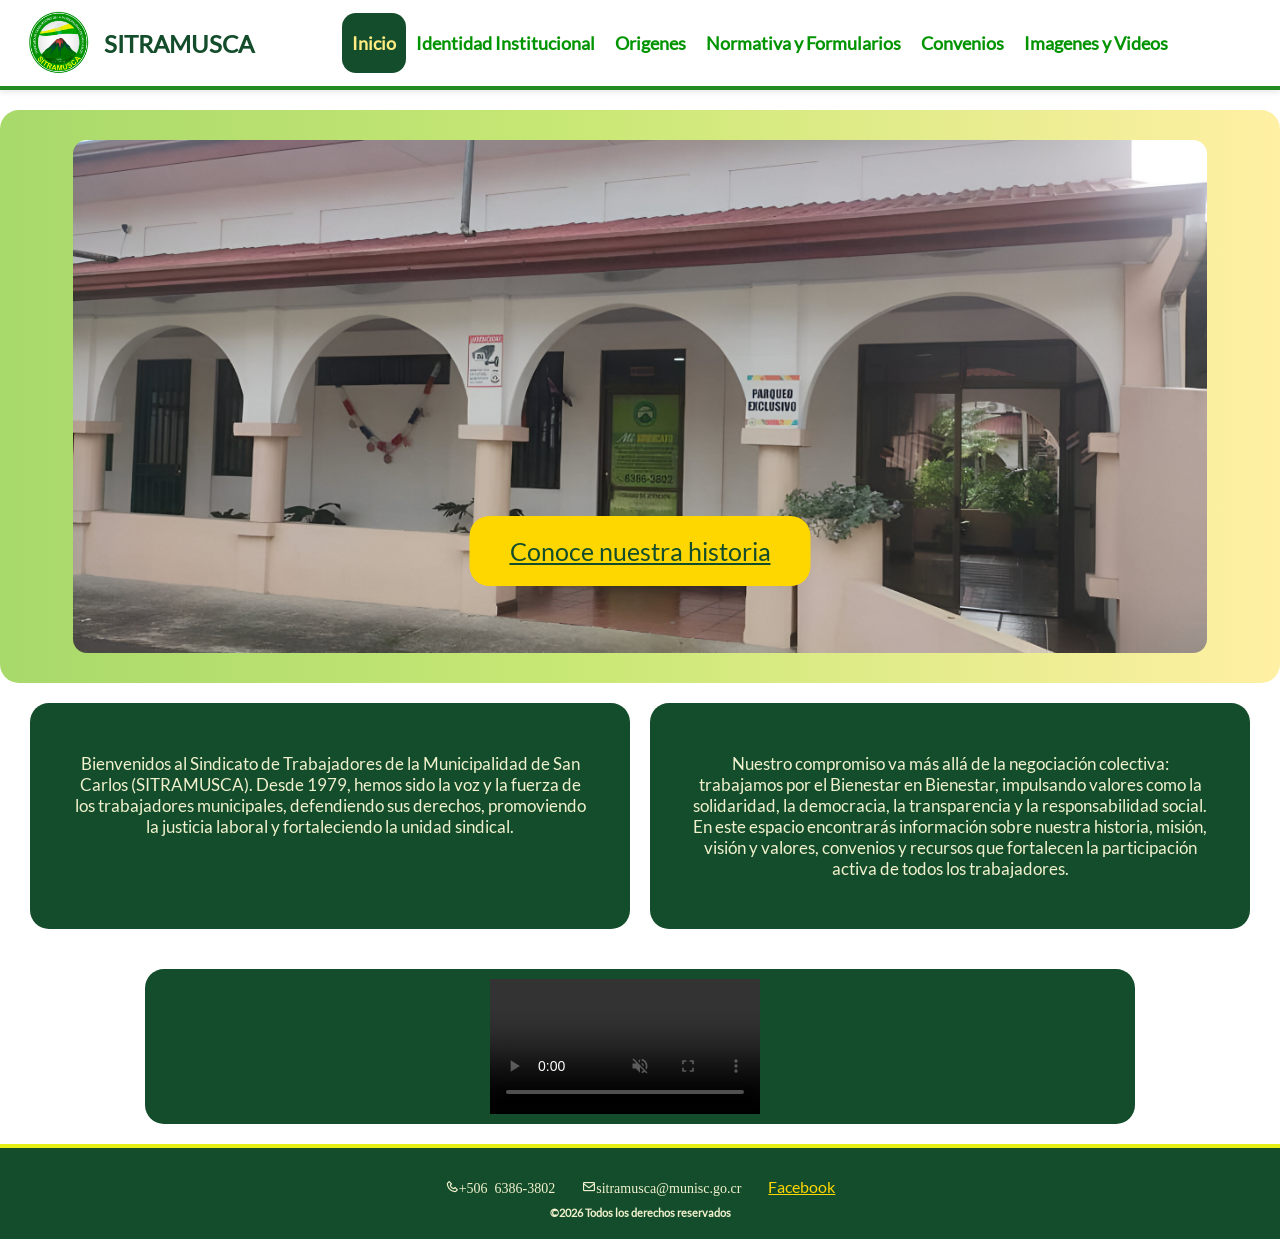
==== index.html @ c6d67388 "Add files via upload" ====
<!DOCTYPE html>
<html lang="es">
    <head>
        <meta charset="UTF-8">
        <meta name="viewport" content="width=device-width, initial-scale=1.0">
        <meta name="description"content="plantilla de ejemplo para HTML5, CSS3 y JavaScript"> 
        <meta name="Keywords" content="HTML5, CSS3 y JavaScript">
        <title id="titulo">Sindicato de Trabajadores de la Municipalidad de San Carlos - Incio</title>
        <link href='https://unpkg.com/boxicons@2.1.4/css/boxicons.min.css' rel='stylesheet'>
        <link rel="shortcut icon" type="image/x-icon" href="res/logo.png">
        <link rel="stylesheet" href="CSS/estilos.css">
    </head>
    <body>
        <div id="agrupar">

            <header class="Arriba">

                <img class="lo" src="./res/logo.png" alt="">

                <h1 class="Si">SITRAMUSCA</h1>
                <button class="menu-toggle" id="menuToggle" type="button" aria-label="Abrir menú" aria-expanded="false" aria-controls="menu"><span></span><span></span><span></span></button>

                <nav id='menu'>

                    <ul>
                        <li><a href='./index.html' class="act">Inicio</a></li>
                        <li><a href='./II/ISITRAMUSCA.html'>Identidad Institucional</a></li>
                        <li><a href='./Or/Origenes.html'>Origenes</a></li>
                        <li><a href='./MN/MarcoN.html'>Normativa y Formularios</a></li>
                        <li><a href="./Convenios/Co.html">Convenios</a></li>
                        <li><a href='./Imagenes/imagen.html'>Imagenes y Videos</a></li>
                    </ul>

                </nav>

            </header> 

            <div class="Li"></div>

        </div>  

        <article class="Bb">

            <div class="imagenb">

                <img src="./res/Banner4.cl.jpg" alt="I1" class="ImagenA">

                <div class="t">

                    <a href="NuestraHi/NuHi.html" class="b">Conoce nuestra historia</a>

                </div>

            </div>

        </article>  

        <section class="se">

            <div class="bloq">

                <article class="pb">

                    <header>

                        <hgroup>

                            <p>Bienvenidos al Sindicato de Trabajadores de la Municipalidad de San Carlos (SITRAMUSCA).
                                Desde 1979, hemos sido la voz y la fuerza de los trabajadores municipales, defendiendo sus derechos, promoviendo la justicia laboral y fortaleciendo la unidad sindical.</p>
                       
                        </hgroup>
                    </header>
                </article>

                <article class="pb">
                    <header>
                        <hgroup>
                            <p>Nuestro compromiso va más allá de la negociación colectiva: trabajamos por el Bienestar en Bienestar, impulsando valores como la solidaridad, la democracia, la transparencia y la responsabilidad social.

                                En este espacio encontrarás información sobre nuestra historia, misión, visión y valores, convenios y recursos que fortalecen la participación activa de todos los trabajadores.</p>
                        </hgroup>
                    </header>
                </article>

                <article class="BBB">

                    <header>

                        <hgroup>

                            <video autoplay muted controls width="700" height="440">

                                <source src="./res/Sabias qe.mp4" type="video/mp4">
                            
                            </video>
                        </hgroup>

                    </header>

                </article>

            </div>

        </section>
    
        <footer id="pie">
            <div>

                <i class='bx  bx-phone'>+506 6386-3802</i>
                <i class='bx  bx-envelope'>sitramusca@munisc.go.cr</i>
                <a href="https://www.facebook.com/share/17MAuwQBsU/">Facebook</a>

            </div>

            <h6>&copy;2026 Todos los derechos reservados</h6> 

        </footer>

    <script src="./JS/menu.js" defer></script>
</body>
    
</html>
---- CSS/estilos.css ----
* {
  margin: 0px;
  padding: 0px;
  box-sizing: border-box;
  font-family: Fuente;
}

.t .tb {
  font: bold 24px Fuente, sans-serif;
  color: #FBC02D;
}

h2 {
  font: 10px;
  text-align: justify;
}

h6 {
  color: #f1f1cd;
}


#agrupar {
  width: 100%;
  margin: 0;

  padding-top: 8px;

  text-align: left;
  position: fixed;

  top: 0;
  left: 0;
  z-index: 9999;
  background-color: white;
  box-shadow: 0 2px 6px rgb(0, 0, 0, 0.10);
}

.Arriba {
  display: flex;
  align-items: center;
  gap: 10px;
  margin: 0;
  padding: 0 24px;
  background-color: white;
  width: 100%;

}

.Si {
  width: auto;
  margin: 0;
  font-size: 24px;
  white-space: nowrap;
  color: #144d2b;
}

.lo {
  border: 0px;
  width: 70px;
  height: 70px;
  flex-shrink: 0;
}

.se {
  padding: 0 20px;
  width: 100%;
  margin: 20px, auto;
}

#pie {
  clear: both;
  width: 100%;
  height: auto;
  padding: 20px 12px;
  box-sizing: border-box;
  text-align: center;
  border-top: 4px solid #e7f015;
  background-color: #144d2b;
}

#pie i {
  font-size: 14px;
  padding: 12px;
  color: #f1f1cd;
}


.Li {
  width: 100%;
  margin-top: 8px;
  padding: 0;
  border-top: 4px solid #228b22;
}

.pb {
  flex: 1 1 400px;
  max-width: 600px;
  padding: 35px 30px;
  min-width: 280px;

  background: #144d2b;
  border-radius: 19px;
  padding: 50px 40px;
  box-sizing: border-box;
  text-align: center;
  float: none;
  font-size: 17px;
  color: #f1f1cd;

}

b p {
  color: #f1f1cd;
}

.BB {
  width: 160%;
  text-align: center;
  float: left;
  margin: 20px 15px;
  padding: 10px;
  background: #228b22;
  display: flex;
  color: #fffbc9;
  border-radius: 19px
}

.BBB {
  display: flex;
  justify-content: center;
  width: 100%;
  max-width: 990px;
  margin: 20px auto;
  padding: 10px;
  box-sizing: border-box;
  background: #144d2b;
  border-radius: 19px;
  color: #fffbc9;
  font-size: 19px;
  text-align: center;
  float: none;
}

.BBB video {
  display: block;
  width: 90%;
  max-width: 500px;
  height: auto;
}

.Bb {
  width: 100%;
  height: 100%;
  text-align: center;
  margin: 20px 0px;
  padding: 10px;
  background: linear-gradient(90deg, #A8D96B 0%, #C9E875 45%, #FFF0A3 100%);
  display: flex;
  border-radius: 19px
}

.g {
  width: 1300px;
  text-align: center;
  margin-bottom: 20px;
  padding: 40px;
  display: flex;
  border-radius: 19px;
  margin-left: 20px;
  font-size: 25px;
  background: linear-gradient(90deg, #A8D96B 0%, #C9E875 45%, #FFF0A3 100%);
  color: #144d2b;
}

.g p {
  margin-left: 25px
}

.Nuc {
  width: 1200px;
  text-align: center;
  float: left;
  margin: 20px 50px;
  padding: 40px;
  display: flex;
  border-radius: 19px;
  background: linear-gradient(90deg, #A8D96B 0%, #C9E875 45%, #FFF0A3 100%);
  color: #144d2b;

}


.Nucas {
  width: calc(100% - 40px);
  max-width: 1200px;
  margin: 20px auto;
  padding: 40px;
  display: block;
  float: none;
  border-radius: 19px;
}

.Nucs {
  width: 1200px;
  text-align: center;
  float: left;
  margin: 20px 50px;
  padding: 40px;
  display: flex;
  border-radius: 19px;
  background-color: #144d2b;
  color: #fffbc9;
  font-size: 20px;
}

.Nuca {
  width: 700px;
  text-align: center;
  margin: 20px 320px;
  padding: 40px;
  display: flex;
  border-radius: 19px;
  background-color: #144d2b;

}

.Btr {
  display: flex;
  flex-wrap: wrap;
  gap: 20px;
  justify-content: center;
  margin-top: 20px;
}

article footer p {
  font: italc 14px verdana, sans-serif;
}

#body {
  font-family: Verdana, 'Lucida Grande';
}

body {
  background-color: #ffffff;

  padding-top: 90px;
}

@font-face {
  font-family: "Fuente";
  src: url('../res/Lato-Regular.ttf');
}

.imagenb {
  position: relative;
  overflow: hidden;
  display: block;
  width: 100%;
  text-align: center;
  margin: 20px auto;
}

img {
  border-radius: 14px;
}

.imgenb img {
  height: 100%;
  width: 100%;
  margin: auto, auto;
}

.t {
  position: absolute;
  top: 80%;
  left: 50%;
  transform: translate(-50%, -50%);
  color: #ffd700;
  text-align: center;
  padding: 20px;
  border-radius: 20px;
}

.t,
h2 {
  font-size: 2em;
  margin-bottom: 10px;

}

.b {
  display: inline-block;
  padding: 20px 40px;
  background-color: #ffd700;
  color: #144d2b;
  border-radius: 20px;
  flex-shrink: 0;
  font-size: 25px;
}

.Target {
  position: relative;
  width: 300px;
  height: 400px;
  padding: 40px;
  margin-bottom: 100px;
  margin-left: 120px;
}

.Target div {
  position: absolute;
  width: 100%;
  height: 100%;
  display: flex;
  align-items: center;
  justify-content: center;
  backface-visibility: hidden;
  transition: 1s;
}

.Target .Frente {
  background-color: #ffec81;
  transform: perspective(500px) rotateY(0deg);
  color: #1e661e;
}

.Target .Atras {
  background-color: #f1f1cd;
  transform: perspective(500px) rotateY(180deg);
  color: #144d2b;
  text-align: left;
  font-size: 19px;
}

.Target .Atras p {
  margin-left: 5px;
}

.Target:hover .Frente {
  transform: perspective(500px) rotateY(180deg);
}

.Target:hover .Atras {
  transform: perspective(500px) rotateY(360deg);

}

.TargetVi {
  position: relative;
  width: 300px;
  height: 400px;
  padding: 40px;
  margin-bottom: 100px;
}

.TargetVi div {
  position: absolute;
  width: 100%;
  height: 100%;
  display: flex;
  align-items: center;
  justify-content: center;
  backface-visibility: hidden;
  transition: 1s;
}

.TargetVi .frentevi {
  background-color: #ffec81;
  transform: perspective(500px) rotateY(0deg);
  color: #144d2b;
}

.TargetVi .atrasvi {
  background: #f1f1cd;
  transform: perspective(500px) rotateY(180deg);
  color: #144d2b;
  text-align: left;
  font-size: 19px;
}

.TargetVi .atrasvi p {
  margin-left: 5px;
}

.TargetVi:hover .frentevi {
  transform: perspective(500px) rotateY(180deg);
}

.TargetVi:hover .atrasvi {
  transform: perspective(500px) rotateY(360deg);

}

.TargetVa {
  position: relative;
  width: 300px;
  height: 400px;
  padding: 40px;
  margin-bottom: 100px;
}

.TargetVa div {
  position: absolute;
  width: 100%;
  height: 100%;
  display: flex;
  align-items: center;
  justify-content: center;
  backface-visibility: hidden;
  transition: 1s;
}

.TargetVa .frenteva {
  background-color: #ffec81;
  transform: perspective(500px) rotateY(0deg);
  color: #144d2b;
}

.TargetVa .atrasva {
  background: #f1f1cd;
  transform: perspective(500px) rotateY(180deg);
  color: #144d2b;
  text-align: left;
  font-size: 18px;
}

.TargetVa .atrasva p {
  margin-left: 5px;
}

.TargetVa:hover .frenteva {
  transform: perspective(500px) rotateY(180deg);
}

.TargetVa:hover .atrasva {
  transform: perspective(500px) rotateY(360deg);
}

.Con {
  display: flex;
  justify-content: center;
  align-items: flex-start;
  gap: 20px;
  margin-top: 50px;
}

hgroup {
  display: flex;
  align-items: center;
  gap: 15px;
}

.F1 {
  width: 400px;
  height: auto;
  flex-shrink: 0;
}

.TI {
  display: flex;
  justify-content: center;
  align-items: flex-start;
  gap: 15px;
  text-align: justify
}

.TI p {
  width: 400px;
}

.imagenbo {
  position: relative;
  overflow: hidden;
  display: block;
  width: 100%;
  height: 100%;
  text-align: center;
  margin: 20px auto;
}

.imgenbo,
img {
  height: 100%;
  width: 90%;
  z-index: 1;
  margin: auto, auto;
}

.fe {
  width: 100%;
  justify-content: center;
  align-items: center;
  float: center;
  color: #144d2b;
  margin: 18px 230px;
  padding: 40px;
  background: linear-gradient(90deg, #A8D96B 0%, #C9E875 45%, #FFF0A3 100%);
  display: flex;
  align-items: center;
  border-radius: 19px;
}

a {
  color: #ffd700;
  padding: 12px;
}

.Botd {
  display: inline-block;
  padding: 34px 45px;
  color: #144d2b;
  background-color: #ffec81;
  font-weight: bold;
  text-decoration: none;
  border-radius: 19px;
  transition: 0.3s, transform 0.2s;
  cursor: pointer;
}

.Botd:hover {
  background: #228b22;
  transform: scale(1.05);
  color: #ffec81;

}

.Botds {
  display: inline-block;
  padding: 34px 45px;
  color: #144d2b;
  background-color: #ffec81;
  font-weight: bold;
  text-decoration: none;
  border-radius: 19px;
  transition: 0.3s, transform 0.2s;
  cursor: pointer;
  margin-left: 180px;
}

.Botds:hover {
  background: #1c721c;
  transform: scale(1.05);
  color: #ffec81;
}

.bloq {
  display: flex;
  flex-wrap: wrap;
  gap: 20px;
  justify-content: center;

  width: 100%;
  max-width: 1300px;
  margin: 20px, auto;
  transform: none;


}

.imagengrande i {
  color: rgb(255, 0, 51);
  font-size: 32px;
  cursor: pointer;
}

.imagengrande span {
  color: rgb(194, 119, 134);
  position: absolute;
  top: 5%;
  right: 5%;
  font-size: 30px;
  cursor: pointer;
}

.imagengrande p {
  color: rgb(194, 119, 134);
  position: absolute;
  top: 0%;
  right: 85%;
  font-size: 30px;
  cursor: pointer;
}

.imagengrande {
  display: none;
  position: fixed;
  top: 0;
  left: 0;
  width: 100vw;

  height: 100vh;
  max-width: none;
  max-height: none;

  transform: none;
  background: rgba(20, 77, 43, 0.8);
  justify-content: center;
  align-items: center;
  z-index: 9999;
  padding: 20px;
  border-radius: border-box;
  border-radius: 0;
}

#imagen {
  width: auto;
  height: auto;
  max-height: 90vw;
  max-height: 90vh;
  object-fit: contain;
  border-radius: 19px;
  display: block;
  margin: 0 auto;
}

#Cerrar {
  position: absolute;
  top: 20px;
  right: 90px;
  font-size: 50px;
  font-weight: bold;
  color: rgb(230, 72, 72);
  cursor: pointer;
  z-index: 10000;
  user-select: none;
}

#Cerrar:hover {
  color: rgb(215, 104, 104);
}

.BC {
  display: flex;
  justify-content: center;
  width: 100%;
  min-height: 75px;
  padding: 20px 30px;
  box-sizing: border-box;
  text-align: center;
  background-color: #144d2b;
  color: #ffd700;
  font-weight: bold;
  text-decoration: none;
  border-radius: 19px;
  transition: 0.3s, transform 0.2s;
  cursor: pointer;
  font-size: 25px;

}

.Buttones {
  display: grid;
  grid-template-columns: repeat(3, minmax(0, 1fr));
  width: 100%;
  max-width: 1000%;
  gap: 15px;
  padding: 0 15px;
  gap: 15px;
  box-sizing: border-box;
  margin-top: 20px, auto;


}

.BC:hover {
  background: #ffd700;
  transform: scale(1.05);
  color: #144d2b;
}

.Pe {
  margin: 10px 0px;
  padding: 30px;
  background: #144d2b;
  border-radius: 19px;
  text-align: center;
  max-width: 500px;
  flex: 1 1 calc(50% - 30px);
}

.TPe {
  font-size: 27px;
  margin-bottom: 20px;
  color: #ffec81;
}

.DocB {
  flex-wrap: wrap;
  gap: 25px;
  display: flex;
  justify-content: center;
  margin-bottom: 15px;
}

.ContPe {
  display: flex;
  justify-content: center;
  flex-wrap: wrap;
  max-width: 1300px;
  gap: 30px;
  margin: 30px auto;
}


#menu ul,
#menu li,
#menu a {
  margin: 0;
  padding: 0;
  box-sizing: border-box;
}

#menu {
  width: 100%;
  height: 40px;
  margin: 0;
  background: #ffffff;
  flex: 1;
  min-width: 0;

}

#menu ul {
  list-style: none;
  display: flex;
  justify-content: center;
  align-items: center;
  width: 100%;
  height: 40px;
}

#menu li {
  display: block;
  font: bold 14px Verdana, sans-serif;
}

#menu>ul>li>a {
  display: block;
  color: #009400;
  font-size: 18px;
  line-height: 40px;
  padding: 0 10px;
  text-decoration: none;
  white-space: nowrap;
  transition: color 0.15s;
}

#menu>ul>li>a:hover {
  padding: 10px 10px;
  color: #ffec81;
  background-color: #144d2b;
  transition: color 0.15s;
  transition: background-color 0.3s ease, color 0.3s ease;
  border-radius: 14px;
}

.PeC {

  flex: 0 1 350px;
  width: 350px;
  max-width: 350px;
  align-self: flex-start;
  padding: 30px;

  margin: 10px 0px;
  padding: 30px;
  background: #144d2b;
  border-radius: 19px;
  text-align: center;
  max-width: 500px;
  flex: 1 1 calc(50% - 30px);

}

.PeC .Botd {

  padding: 20px 30px;

}

.Nucas .BtCon {
  
  display: block;
  width: 100%;
}

#menu a.act
{

  color: #ffec81;

  background-color: #144d2b;
  padding: 10px 10px;
  border-radius: 14px;

}

#activ
{

display: inline-block;
  padding: 20px 40px;
  background-color: #144d2b;
  color: #ffd700;
  border-radius: 20px;
  flex-shrink: 0;
  font-size: 25px;

}

/* DISEÑO ADAPTABLE */

html {
  -webkit-text-size-adjust: 100%;
  text-size-adjust: 100%;
}

img,
video {
  max-width: 100%;
}

/* Botón del menú  */
.menu-toggle {
  display: none;
  margin-left: auto;
  width: 44px;
  height: 44px;
  padding: 10px;
  border: 0;
  background: transparent;
  cursor: pointer;
  flex-shrink: 0;
  flex-direction: column;
  justify-content: center;
  gap: 6px;
  -webkit-tap-highlight-color: transparent;
}

.menu-toggle span {
  display: block;
  width: 100%;
  height: 3px;
  background: #144d2b;
  border-radius: 2px;
  transition: transform 0.25s ease, opacity 0.2s ease;
}

.menu-toggle.abierto span:nth-child(1) {
  transform: translateY(9px) rotate(45deg);
}

.menu-toggle.abierto span:nth-child(2) {
  opacity: 0;
}

.menu-toggle.abierto span:nth-child(3) {
  transform: translateY(-9px) rotate(-45deg);
}


.BB {
  width: calc(100% - 30px);
}

.Con {
  flex: 1 1 auto;
  flex-wrap: wrap;
  width: 100%;
}

.Target {
  margin-left: 0;
}

.fe {
  width: auto;
}

.BBB>header {
  min-width: 0;
  max-width: 100%;
}

.BBB hgroup {
  min-width: 0;
  max-width: 100%;
}

.g {
  width: calc(100% - 40px);
  max-width: 1300px;
}

.Nuc,
.Nucs {
  width: calc(100% - 100px);
  max-width: 1200px;
}

.Nuca {
  width: calc(100% - 40px);
  max-width: 700px;
  margin-left: auto;
  margin-right: auto;
}

#imagen {
  max-width: 100%;
}

/* Tablets  */
@media (max-width: 1200px) {

  .Arriba {
    padding: 0 16px;
  }

  .menu-toggle {
    display: flex;
  }

  #menu {
    position: absolute;
    top: 100%;
    left: 0;
    right: 0;
    height: auto;
    display: none;
    flex: none;
    padding: 8px 0 12px;
    background: #ffffff;
    box-shadow: 0 8px 14px rgba(0, 0, 0, 0.12);
    max-height: calc(100vh - 90px);
    max-height: calc(100dvh - 90px);
    overflow-y: auto;
  }

  #menu.abierto {
    display: block;
  }

  #menu ul {
    flex-direction: column;
    align-items: stretch;
    justify-content: flex-start;
    height: auto;
  }

  #menu>ul>li>a,
  #menu>ul>li>a:hover,
  #menu>ul>li>a.act {
    padding: 0 18px;
    margin: 2px 12px;
    line-height: 44px;
    border-radius: 14px;
    white-space: normal;
  }

  .g {
    font-size: 22px;
    padding: 28px;
    margin-left: 20px;
    margin-right: 20px;
  }

  .Nuc,
  .Nucs {
    float: none;
    width: auto;
    margin: 20px;
    padding: 30px;
  }

  .fe {
    margin: 18px 0;
    padding: 28px;
  }

  .Botds {
    margin-left: 0;
  }

  .Buttones {
    grid-template-columns: repeat(2, minmax(0, 1fr));
  }

  .Nucas {
    padding: 28px 16px;
  }

  .BBB {
    width: calc(100% - 24px);
  }
}

/* Tablets pequeñas y celulares */
@media (max-width: 768px) {

  body {
    padding-top: 72px;
  }

  .lo {
    width: 52px;
    height: 52px;
  }

  .Si {
    font-size: 21px;
  }

  .se {
    padding: 0 12px;
  }

  .Bb {
    padding: 6px;
    border-radius: 14px;
  }

  .Bb img {
    width: 100%;
  }

  .t {
    width: max-content;
    max-width: 90%;
    padding: 0;
  }

  .b,
  #activ {
    padding: 10px 18px;
    font-size: 15px;
    border-radius: 14px;
    text-align: center;
  }

  .bloq {
    gap: 14px;
  }

  .pb {
    flex: 1 1 100%;
    min-width: 0;
    padding: 24px 18px;
    font-size: 16px;
    border-radius: 14px;
  }

  .BBB {
    margin: 14px auto;
    padding: 8px;
    font-size: 16px;
    border-radius: 14px;
  }

  .BBB>header {
    width: 100%;
  }

  .BBB hgroup {
    width: 100%;
    flex-direction: column;
    align-items: stretch;
    gap: 12px;
  }

  .BBB video {
    max-width: 100%;
    margin: 0 auto;
  }

  .Nuc,
  .Nucs {
    margin: 14px 12px;
    padding: 22px 16px;
    font-size: 16px;
    border-radius: 14px;
  }

  .Nuca {
    width: calc(100% - 24px);
    margin: 14px auto;
    padding: 20px 12px;
    border-radius: 14px;
  }

  .g {
    font-size: 17px;
    padding: 20px 16px;
    margin: 0 12px 16px;
    border-radius: 14px;
  }

  .g p {
    margin-left: 0;
  }

  .fe {
    padding: 20px 14px;
    margin: 14px 0;
    border-radius: 14px;
  }

  .BB {
    width: 100%;
    margin: 14px 0;
    border-radius: 14px;
  }

  .Con {
    margin-top: 20px;
    gap: 10px;
    justify-content: center;
  }

  .Target,
  .TargetVi,
  .TargetVa {
    width: min(320px, 100%);
    height: 460px;
    margin: 0 0 30px;
  }

  .Target div,
  .TargetVi div,
  .TargetVa div {
    top: 0;
    left: 0;
  }

  .Target .Atras,
  .TargetVi .atrasvi {
    font-size: 16px;
    padding: 0 8px;
  }

  .TargetVa .atrasva {
    font-size: 15px;
    padding: 0 8px;
  }

  .ContPe {
    gap: 14px;
    margin: 16px auto;
    padding: 0 12px;
  }

  .Pe,
  .PeC {
    flex: 1 1 100%;
    width: 100%;
    max-width: 100%;
    margin: 0;
    padding: 24px 16px;
    border-radius: 14px;
  }

  .TPe {
    font-size: 22px;
    margin-bottom: 16px;
  }

  .Botd {
    padding: 18px 24px;
    border-radius: 14px;
  }

  .Botds {
    padding: 18px 24px;
  }

  .PeC .Botd {
    padding: 18px 24px;
  }

  .Nucas {
    width: calc(100% - 24px);
    padding: 16px 8px;
    margin: 14px auto;
    border-radius: 14px;
  }

  .Buttones {
    padding: 0 8px;
    gap: 12px;
  }

  .BC {
    min-height: 60px;
    padding: 14px 16px;
    font-size: 20px;
    align-items: center;
    border-radius: 14px;
  }

  /* Imagen ampliada */
  .imagengrande {
    padding: 12px;
  }

  #Cerrar {
    top: 82px;
    right: 18px;
    font-size: 42px;
  }

  #imagen {
    max-height: 85vh;
    max-height: 85dvh;
    border-radius: 14px;
  }

  #pie {
    padding: 18px 12px;
  }

  #pie div {
    display: flex;
    flex-direction: column;
    align-items: center;
    gap: 2px;
  }

  #pie i {
    display: block;
    padding: 6px;
    font-size: 15px;
    overflow-wrap: anywhere;
  }

  #pie a {
    display: block;
  }
}

/* Celulares pequeños  */
@media (max-width: 480px) {

  .Arriba {
    padding: 0 10px;
    gap: 8px;
  }

  .Si {
    font-size: 19px;
  }

  .Buttones {
    grid-template-columns: minmax(0, 1fr);
  }

  .BC {
    font-size: 18px;
  }

  .g {
    font-size: 16px;
  }

  .TPe {
    font-size: 20px;
  }

  .Botd {
    padding: 16px 18px;
    font-size: 15px;
  }

  .b,
  #activ {
    padding: 8px 14px;
    font-size: 13px;
  }
}

/* Celular horizontal */
@media (max-width: 1200px) and (max-height: 500px) {
  #menu {
    max-height: calc(100vh - 80px);
    max-height: calc(100dvh - 80px);
  }
}
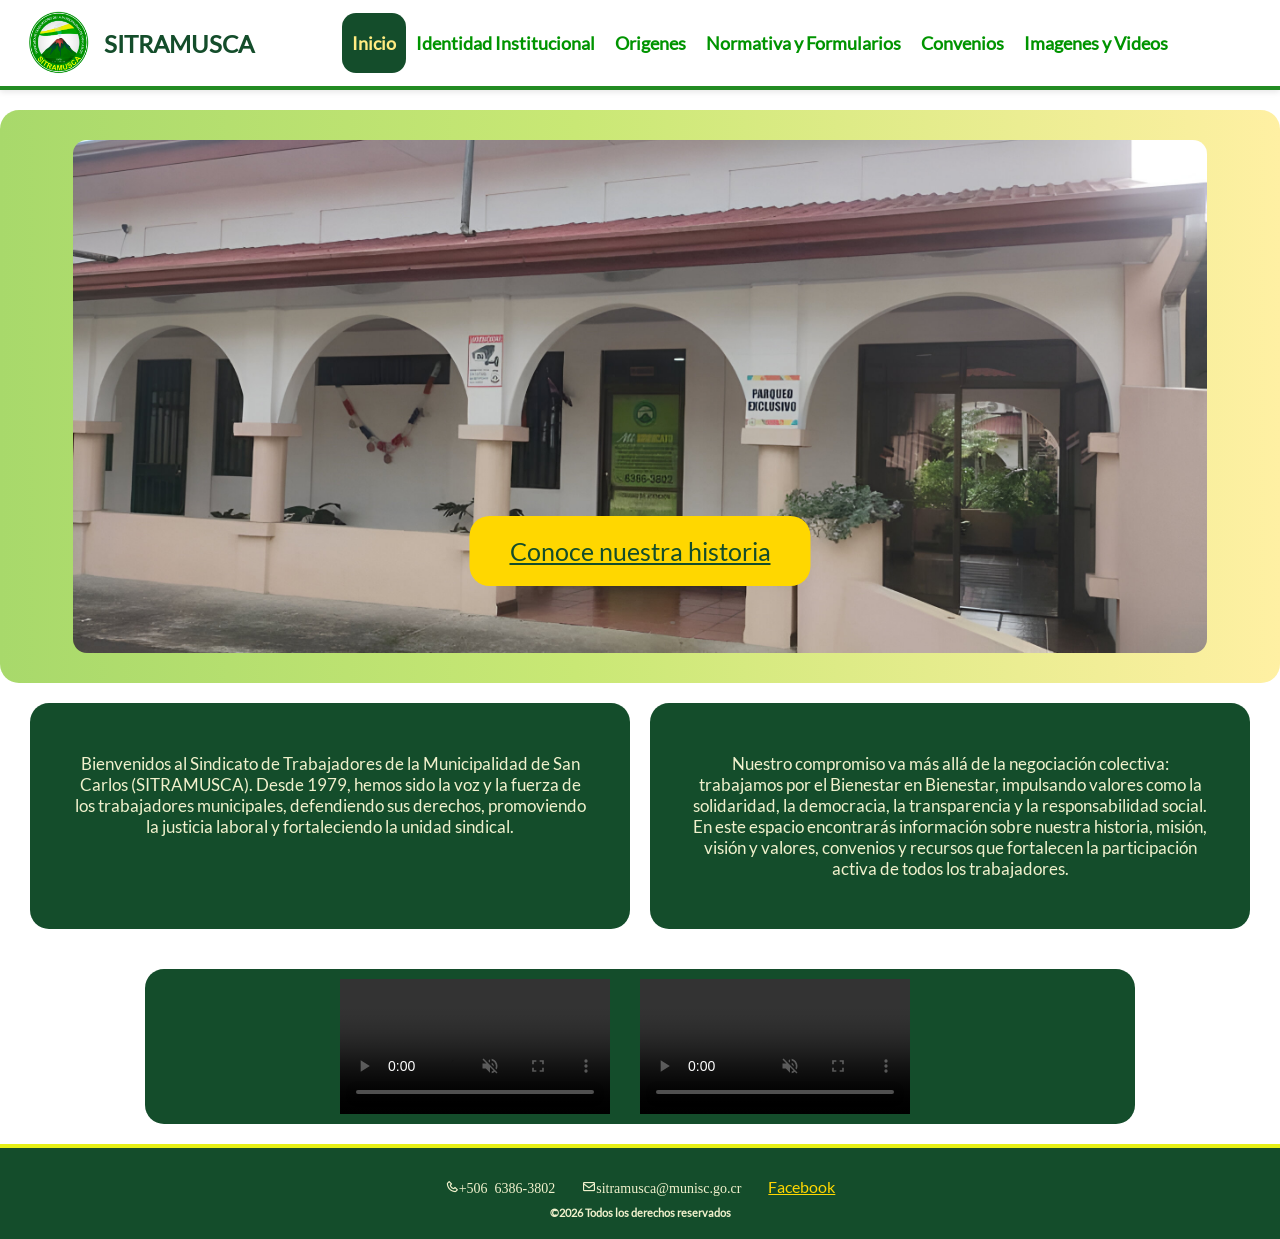
==== commit 67bf2743: "Update index.html" ====
--- a/index.html
+++ b/index.html
@@ -90,12 +90,22 @@
 
                             <video autoplay muted controls width="700" height="440">
 
+                               <source src="./res/video aniversario (2).mp4" type="video/mp4">
+                            
+                            </video>
+                        </hgroup>
+
+                    </header>
+
+                     <hgroup>
+
+                            <video autoplay muted controls width="700" height="440">
+
                                 <source src="./res/Sabias qe.mp4" type="video/mp4">
                             
                             </video>
                         </hgroup>
 
-                    </header>
 
                 </article>
 
@@ -119,4 +129,4 @@
     <script src="./JS/menu.js" defer></script>
 </body>
     
-</html>+</html>
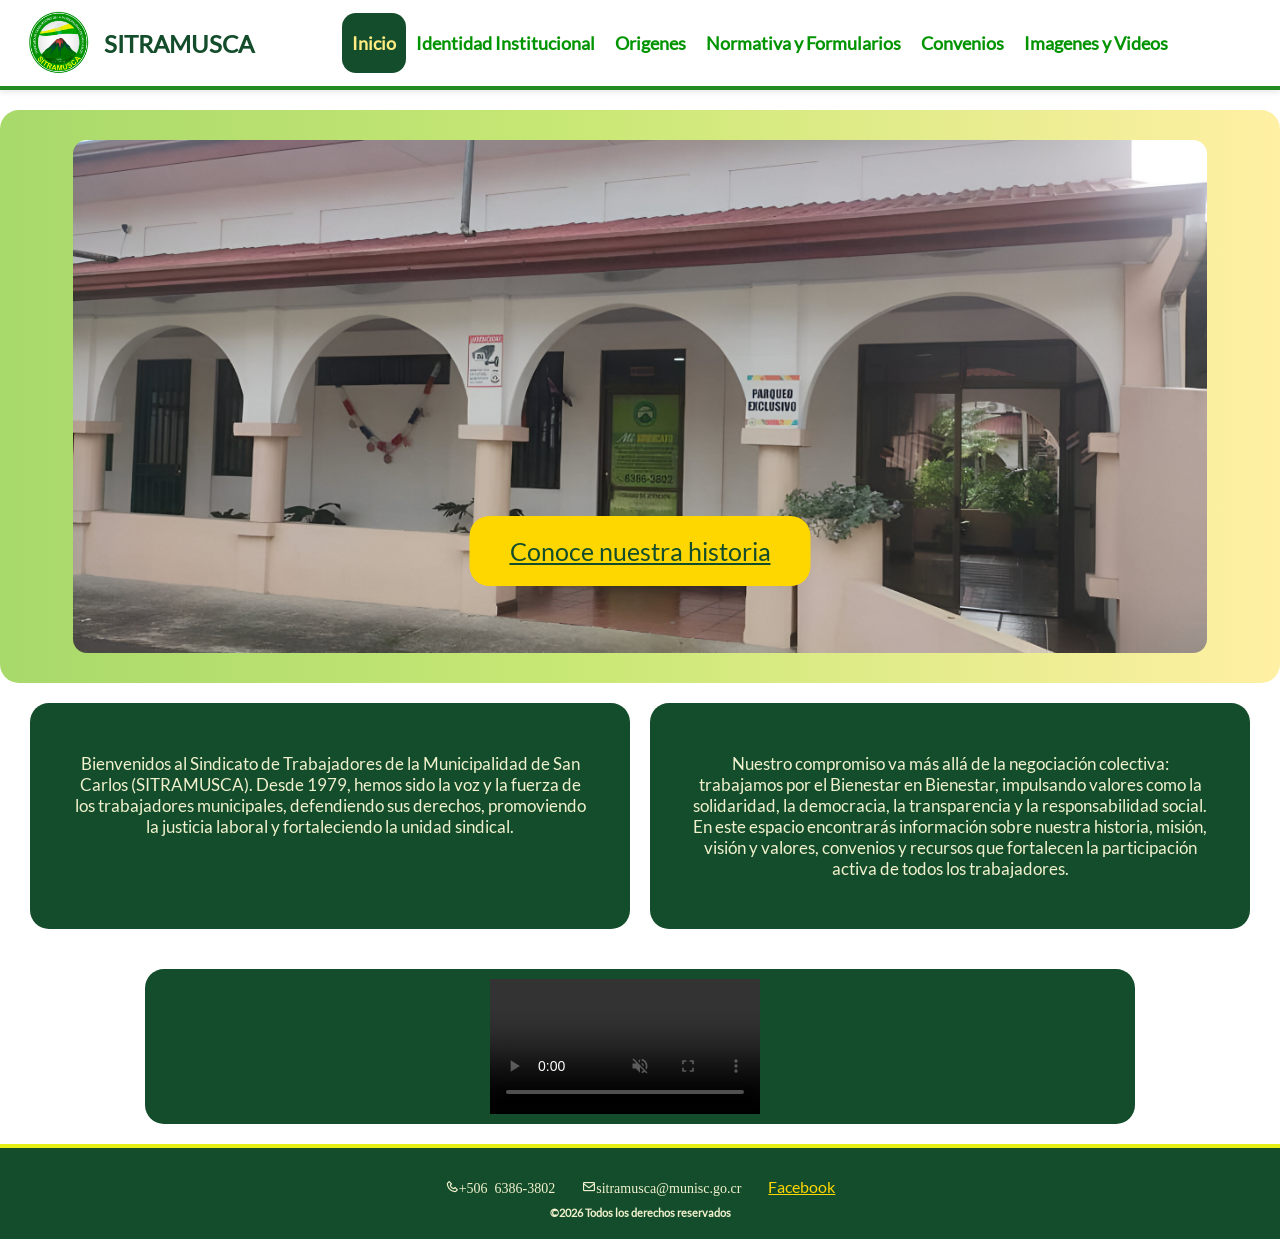
==== commit 28e19b1f: "Update index.html" ====
--- a/index.html
+++ b/index.html
@@ -97,16 +97,6 @@
 
                     </header>
 
-                     <hgroup>
-
-                            <video autoplay muted controls width="700" height="440">
-
-                                <source src="./res/Sabias qe.mp4" type="video/mp4">
-                            
-                            </video>
-                        </hgroup>
-
-
                 </article>
 
             </div>
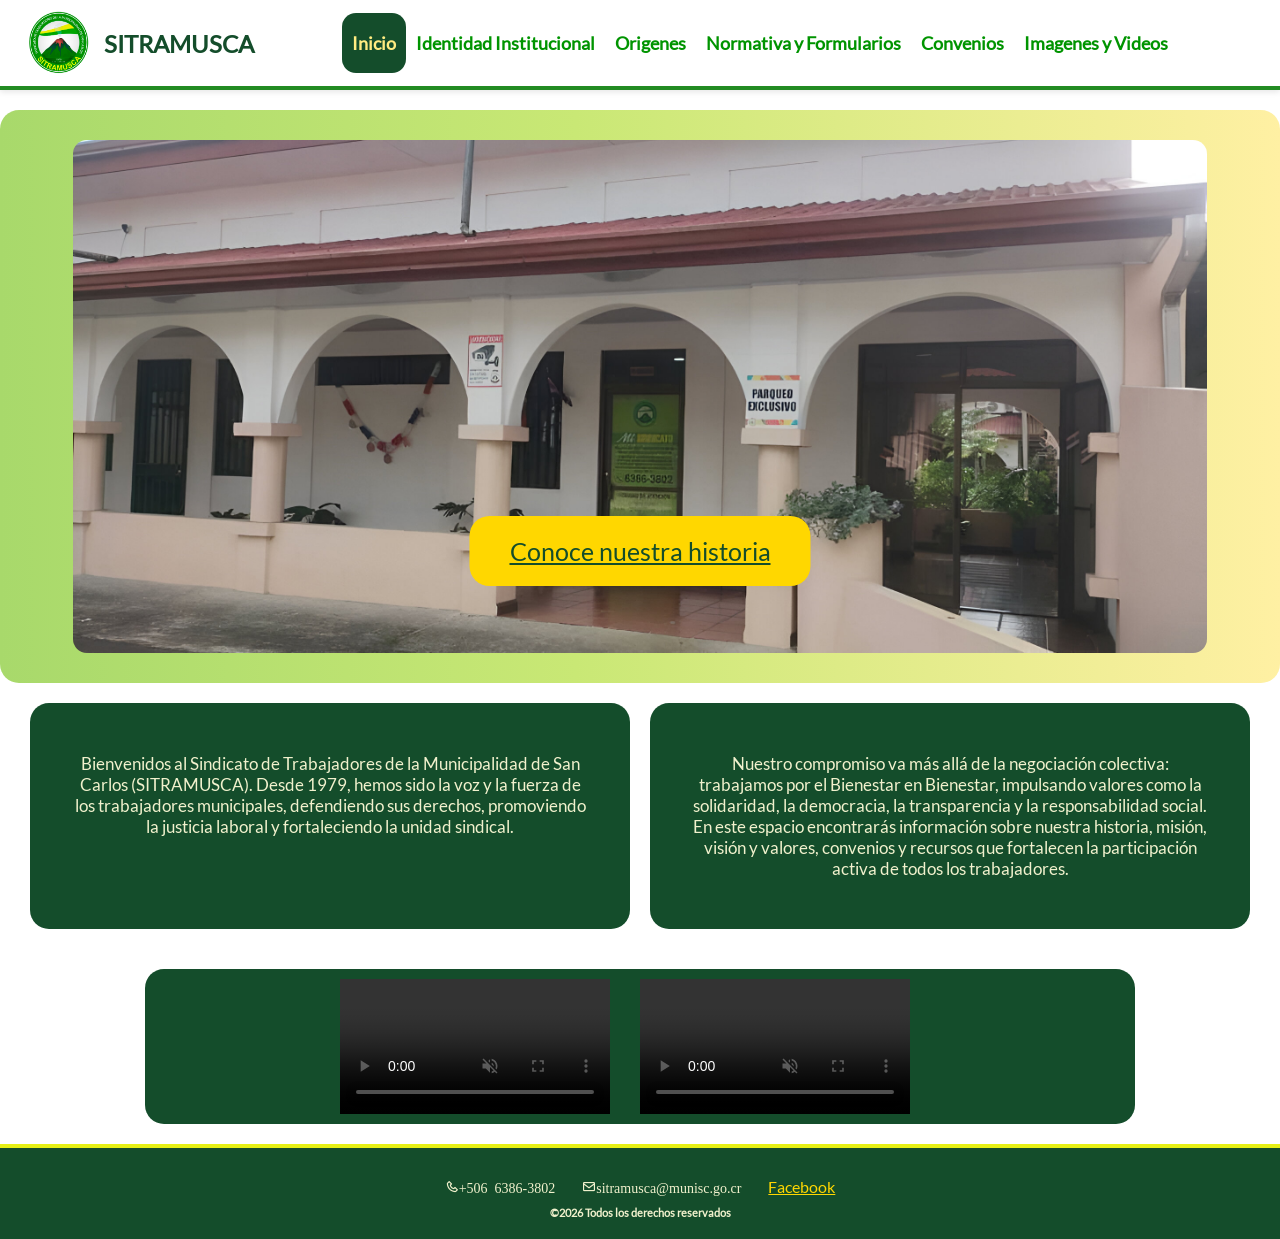
==== commit b52cee74: "Update index.html" ====
--- a/index.html
+++ b/index.html
@@ -96,6 +96,16 @@
                         </hgroup>
 
                     </header>
+                    
+                        <hgroup>
+
+                            <video autoplay muted controls width="700" height="440">
+
+                                <source src="./res/Sabias Qe comprimido.mp4" type="video/mp4">
+                            
+                            </video>
+                            
+                        </hgroup>
 
                 </article>
 
